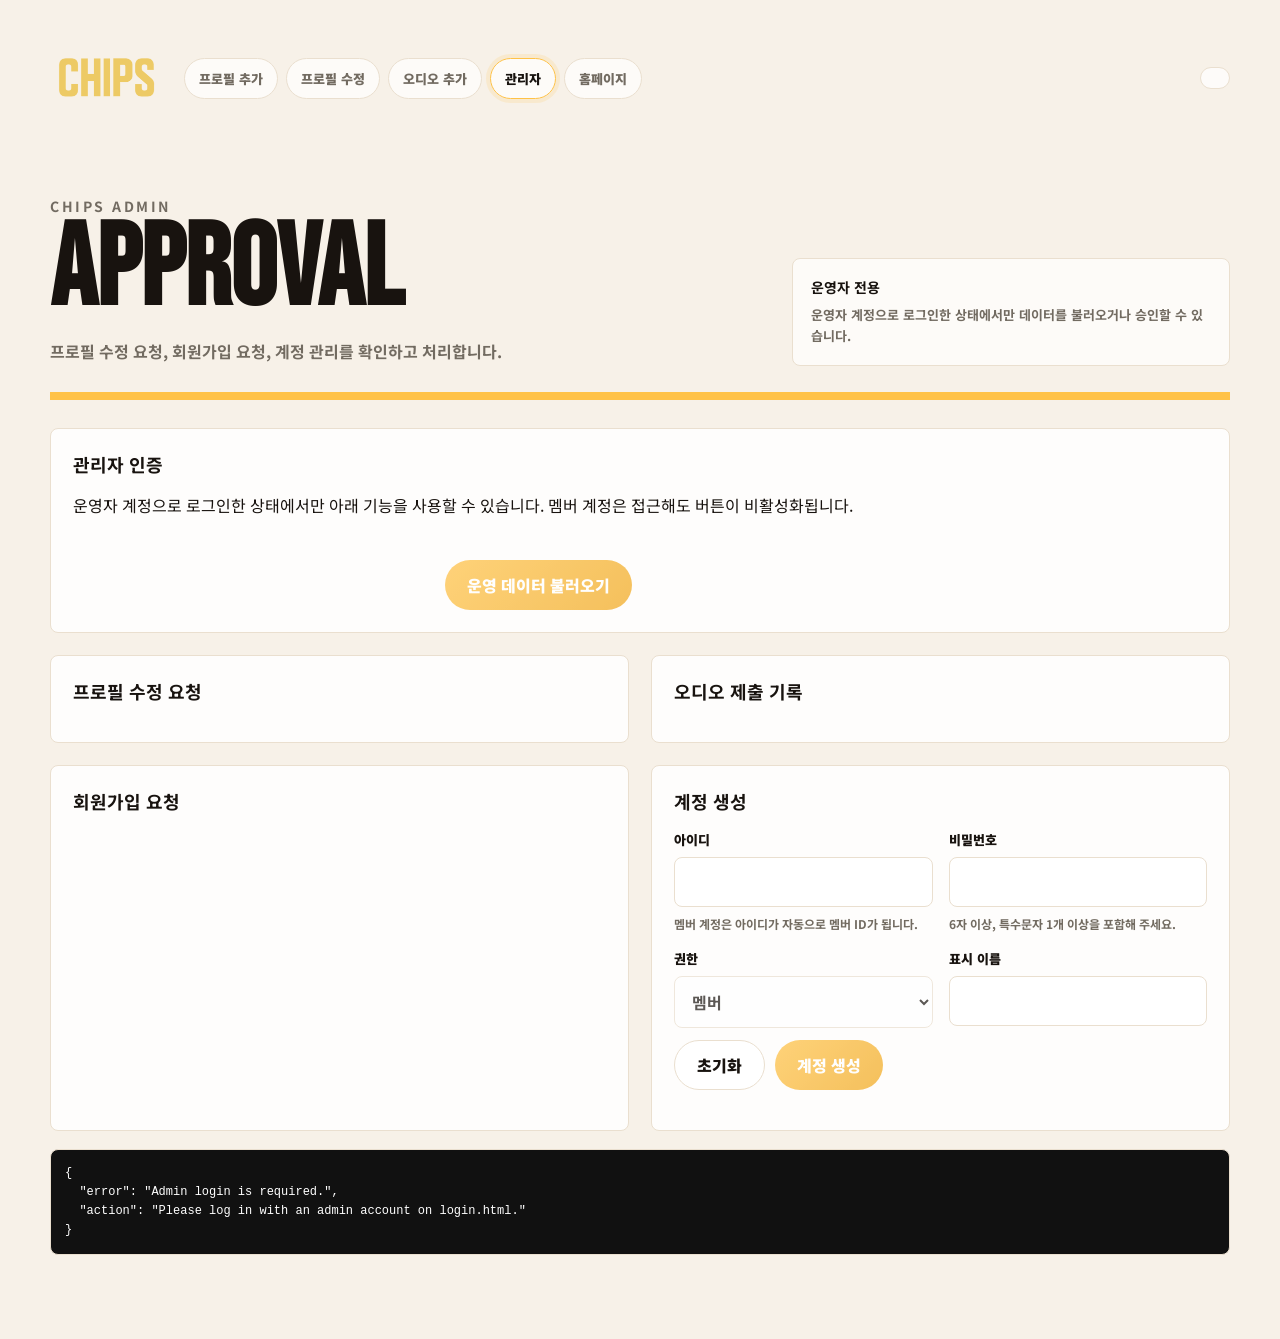
==== admin.html @ e497e9a8 "Simplify admin account form" ====
<!DOCTYPE html>
<html lang="ko">
  <head>
    <meta charset="UTF-8" />
    <meta name="viewport" content="width=device-width, initial-scale=1.0" />
    <title>CHIPS Admin</title>
    <link rel="preconnect" href="https://fonts.googleapis.com" />
    <link rel="preconnect" href="https://fonts.gstatic.com" crossorigin />
    <link
      href="https://fonts.googleapis.com/css2?family=Bebas+Neue&family=Noto+Sans+KR:wght@400;500;700;900&display=swap"
      rel="stylesheet"
    />
    <link rel="stylesheet" href="submission.css?v=20260515-ops-nav" />
  </head>
  <body>
    <main class="submission-shell">
      <div class="submission-topbar">
        <a class="brand-mark" href="index.html#top" aria-label="CHIPS home">
          <img src="assets/chips_logo_1.png" alt="CHIPS" />
        </a>
        <nav class="submission-nav" aria-label="운영 페이지" data-auth-nav hidden>
          <a href="profile-create.html">프로필 추가</a>
          <a href="profile-edit.html">프로필 수정</a>
          <a href="audio-create.html">오디오 추가</a>
          <a class="is-active" href="admin.html">관리자</a>
          <a href="index.html#top">홈페이지</a>
        </nav>
        <div class="topbar-account" data-auth-greeting hidden></div>
      </div>

      <section class="submission-hero">
        <div>
          <p class="submission-kicker">CHIPS ADMIN</p>
          <h1>APPROVAL</h1>
          <p>프로필 수정 요청, 회원가입 요청, 계정 관리를 확인하고 처리합니다.</p>
        </div>
        <aside class="status-panel">
          <strong>운영자 전용</strong>
          <p>운영자 계정으로 로그인한 상태에서만 데이터를 불러오거나 승인할 수 있습니다.</p>
        </aside>
      </section>

      <section class="form-section admin-login">
        <h2>관리자 인증</h2>
        <p class="form-help">운영자 계정으로 로그인한 상태에서만 아래 기능을 사용할 수 있습니다. 멤버 계정은 접근해도 버튼이 비활성화됩니다.</p>
        <div class="field-grid">
          <div class="field admin-actions">
            <label>&nbsp;</label>
            <button class="primary-button" id="load-submissions" type="button">운영 데이터 불러오기</button>
          </div>
        </div>
      </section>

      <section class="admin-grid">
        <div class="form-section">
          <h2>프로필 수정 요청</h2>
          <div id="profile-submissions" class="submission-list"></div>
        </div>
        <div class="form-section">
          <h2>오디오 제출 기록</h2>
          <div id="audio-submissions" class="submission-list"></div>
        </div>
      </section>

      <section class="admin-grid">
        <div class="form-section">
          <h2>회원가입 요청</h2>
          <div id="signup-requests" class="submission-list"></div>
        </div>
        <div class="form-section">
          <h2>계정 생성</h2>
          <form class="admin-account-form" id="admin-account-form">
            <div class="field-grid">
              <div class="field">
                <label for="account-username">아이디</label>
                <input id="account-username" name="username" required />
                <small class="field-help">멤버 계정은 아이디가 자동으로 멤버 ID가 됩니다.</small>
              </div>
              <div class="field">
                <label for="account-password">비밀번호</label>
                <input id="account-password" name="password" type="password" required minlength="6" pattern="^(?=.*[^A-Za-z0-9]).{6,}$" />
                <small class="field-help">6자 이상, 특수문자 1개 이상을 포함해 주세요.</small>
              </div>
              <div class="field">
                <label for="account-role">권한</label>
                <select id="account-role" name="role">
                  <option value="actor">멤버</option>
                  <option value="admin">관리자</option>
                </select>
              </div>
              <div class="field">
                <label for="account-name">표시 이름</label>
                <input id="account-name" name="name" />
              </div>
            </div>
            <div class="form-actions compact-actions">
              <button class="secondary-button" type="reset">초기화</button>
              <button class="primary-button" type="submit">계정 생성</button>
            </div>
          </form>
          <div id="account-list" class="submission-list"></div>
        </div>
      </section>

      <pre class="result-box" id="admin-result" hidden></pre>
    </main>

    <script src="admin.js?v=20260515-ops-nav"></script>
  </body>
</html>
---- submission.css ----
:root {
  --ink: #18130f;
  --muted: #726b61;
  --line: #eadfcf;
  --paper: #fffdf8;
  --chip-yellow: #ffc247;
  --chip-yellow-deep: #f1a91f;
  --green: #2d9b75;
  --blue: #2794cf;
}

* {
  box-sizing: border-box;
}

body {
  margin: 0;
  min-height: 100vh;
  background: #f7f1e8;
  color: var(--ink);
  font-family: "Noto Sans KR", system-ui, sans-serif;
}

a {
  color: inherit;
}

.submission-shell {
  width: min(1180px, calc(100% - 36px));
  margin: 0 auto;
  padding: 34px 0 72px;
}

.submission-topbar {
  display: flex;
  justify-content: space-between;
  gap: 18px;
  align-items: center;
  margin-bottom: 30px;
}

.brand-mark {
  display: inline-flex;
  align-items: center;
  width: 116px;
  text-decoration: none;
}

.brand-mark img {
  display: block;
  width: 100%;
  height: auto;
}

.submission-nav {
  display: flex;
  gap: 8px;
  flex-wrap: wrap;
}

.submission-nav a {
  padding: 10px 14px;
  border: 1px solid var(--line);
  border-radius: 999px;
  background: rgba(255, 255, 255, 0.72);
  color: var(--muted);
  font-size: 13px;
  font-weight: 900;
  text-decoration: none;
}

.submission-nav a.is-active {
  border-color: var(--chip-yellow);
  color: var(--ink);
  box-shadow: 0 0 0 4px rgba(255, 194, 71, 0.16);
}

.submission-hero {
  display: grid;
  grid-template-columns: minmax(0, 0.9fr) minmax(280px, 0.55fr);
  gap: 24px;
  align-items: end;
  padding: 28px 0 26px;
  border-bottom: 8px solid var(--chip-yellow);
}

.submission-kicker {
  margin: 0 0 8px;
  color: var(--blue);
  font-size: 14px;
  font-weight: 900;
  letter-spacing: 0.18em;
  text-transform: uppercase;
}

.submission-hero h1 {
  margin: 0;
  font-family: "Bebas Neue", "Noto Sans KR", sans-serif;
  font-size: clamp(54px, 9vw, 118px);
  line-height: 0.92;
  letter-spacing: 0;
}

.submission-hero p {
  margin: 14px 0 0;
  color: var(--muted);
  font-weight: 700;
  line-height: 1.7;
}

.status-panel {
  border: 1px solid var(--line);
  border-radius: 8px;
  background: rgba(255, 255, 255, 0.72);
  padding: 18px;
}

.status-panel strong {
  display: block;
  margin-bottom: 8px;
  font-size: 14px;
}

.status-panel p {
  margin: 0;
  color: var(--muted);
  font-size: 13px;
  line-height: 1.6;
}

.submission-form {
  display: grid;
  gap: 22px;
  margin-top: 28px;
}

.form-section {
  border: 1px solid var(--line);
  border-radius: 8px;
  background: rgba(255, 255, 255, 0.86);
  padding: 22px;
}

.form-section h2 {
  margin: 0 0 16px;
  font-size: 18px;
}

.field-grid {
  display: grid;
  grid-template-columns: repeat(2, minmax(0, 1fr));
  gap: 16px;
}

.field {
  display: grid;
  gap: 8px;
}

.field.is-wide {
  grid-column: 1 / -1;
}

.field label,
.group-label {
  font-size: 13px;
  font-weight: 900;
}

.field input,
.field textarea,
.field select {
  width: 100%;
  min-height: 46px;
  border: 1px solid var(--line);
  border-radius: 8px;
  background: #fff;
  color: var(--ink);
  font: inherit;
  font-weight: 700;
  padding: 12px 13px;
}

.field textarea {
  min-height: 112px;
  resize: vertical;
}

.topbar-account {
  display: inline-flex;
  align-items: center;
  gap: 10px;
  margin-left: auto;
  padding: 10px 14px;
  border: 1px solid var(--line);
  border-radius: 999px;
  background: rgba(255, 255, 255, 0.72);
  color: var(--muted);
  font-size: 13px;
  font-weight: 800;
  white-space: nowrap;
}

.topbar-account button {
  border: 0;
  border-radius: 999px;
  background: var(--ink);
  color: #fff;
  cursor: pointer;
  font-size: 11px;
  font-weight: 900;
  padding: 7px 10px;
}

.topbar-account strong {
  color: var(--blue);
  font-weight: 900;
}

.login-gate {
  max-width: 720px;
  margin: 42px auto 0;
  text-align: center;
}

.login-gate h1 {
  margin: 8px 0 12px;
  font-size: clamp(34px, 6vw, 58px);
  line-height: 0.95;
}

.login-gate p {
  margin: 0 auto 24px;
  max-width: 520px;
  color: var(--muted);
  font-weight: 800;
  line-height: 1.7;
}

.field-help {
  color: var(--muted);
  font-size: 12px;
  font-weight: 700;
  line-height: 1.5;
}

.category-grid {
  display: grid;
  grid-template-columns: repeat(2, minmax(0, 1fr));
  gap: 14px;
}

.category-group {
  border: 1px solid var(--line);
  border-radius: 8px;
  padding: 14px;
  background: #fff;
}

.category-group header {
  display: flex;
  justify-content: space-between;
  gap: 10px;
  align-items: baseline;
  margin-bottom: 10px;
}

.category-group strong {
  font-size: 15px;
}

.category-group small {
  color: var(--muted);
  font-weight: 900;
}

.option-list {
  display: flex;
  flex-wrap: wrap;
  gap: 8px;
}

.option-pill {
  position: relative;
}

.option-pill input {
  position: absolute;
  opacity: 0;
  inset: 0;
}

.option-pill span {
  display: block;
  padding: 8px 10px;
  border: 1px solid var(--line);
  border-radius: 999px;
  color: var(--muted);
  font-size: 12px;
  font-weight: 900;
  cursor: pointer;
}

.option-pill input:checked + span {
  border-color: var(--chip-yellow-deep);
  background: rgba(255, 194, 71, 0.2);
  color: var(--ink);
}

.file-drop {
  display: grid;
  gap: 10px;
  place-items: center;
  min-height: 170px;
  border: 2px dashed #e4c985;
  border-radius: 8px;
  background: rgba(255, 244, 215, 0.42);
  text-align: center;
  cursor: pointer;
}

.file-drop strong {
  font-size: 16px;
}

.file-drop span {
  color: var(--muted);
  font-size: 13px;
  font-weight: 800;
}

.form-actions {
  display: flex;
  justify-content: flex-end;
  gap: 10px;
  flex-wrap: wrap;
}

.primary-button,
.secondary-button {
  min-height: 50px;
  border: 0;
  border-radius: 999px;
  padding: 0 22px;
  font: inherit;
  font-weight: 900;
  cursor: pointer;
}

.primary-button {
  background: linear-gradient(135deg, var(--chip-yellow), var(--chip-yellow-deep));
  color: #fff;
}

.primary-button:disabled {
  cursor: wait;
  opacity: 0.72;
}

.secondary-button {
  background: #fff;
  color: var(--ink);
  border: 1px solid var(--line);
}

.button-link {
  display: inline-flex;
  align-items: center;
  justify-content: center;
  text-decoration: none;
}

.auth-status {
  display: flex;
  align-items: center;
  justify-content: space-between;
  gap: 12px;
  margin: 18px 0 0;
  padding: 12px 14px;
  border: 1px solid var(--line);
  border-radius: 8px;
  background: rgba(255, 255, 255, 0.74);
  color: var(--muted);
  font-size: 13px;
  font-weight: 800;
}

.auth-status strong {
  color: var(--ink);
}

.auth-status button {
  min-height: 34px;
  border: 1px solid var(--line);
  border-radius: 999px;
  background: #fff;
  padding: 0 12px;
  color: var(--ink);
  font: inherit;
  font-size: 12px;
  font-weight: 900;
  cursor: pointer;
}

.admin-account-form {
  display: grid;
  gap: 12px;
  margin-bottom: 18px;
}

.admin-account-form .field-grid {
  align-items: start;
}

.compact-actions {
  justify-content: flex-start;
}

.result-box {
  margin-top: 18px;
  border: 1px solid var(--line);
  border-radius: 8px;
  background: #111;
  color: #fff;
  padding: 14px;
  overflow-x: auto;
  white-space: pre-wrap;
  font: 12px/1.6 Consolas, monospace;
}

.result-box[hidden] {
  display: none;
}

.profile-preview-panel {
  margin-top: 22px;
}

.profile-preview-title {
  margin-bottom: 14px;
}

.profile-preview-title span {
  display: block;
  color: var(--blue);
  font-size: 11px;
  font-weight: 900;
  letter-spacing: 0.14em;
}

.profile-preview-title h2 {
  margin: 4px 0 0;
  font-size: clamp(26px, 4vw, 38px);
  line-height: 1.08;
}

.profile-preview-profile {
  display: grid;
  grid-template-columns: minmax(220px, 300px) minmax(0, 1fr);
  gap: 24px;
  align-items: start;
}

.profile-preview-sidebar {
  display: grid;
  gap: 14px;
}

.profile-preview-content {
  display: grid;
  gap: 16px;
}

.profile-preview-audio,
.profile-preview-summary,
.profile-preview-career {
  border: 1px solid var(--line);
  border-radius: 8px;
  background: rgba(255, 255, 255, 0.82);
  padding: 18px;
  box-shadow: 0 16px 38px rgba(73, 52, 25, 0.08);
}

.profile-preview-player-head {
  display: block;
}

.profile-preview-player-head span {
  display: block;
  margin-bottom: 8px;
}

.profile-preview-player {
  display: grid;
  grid-template-columns: 38px minmax(120px, 1fr) 34px minmax(78px, 104px);
  gap: 8px;
  align-items: center;
  max-width: 548px;
}

.profile-preview-play {
  display: grid;
  place-items: center;
  width: 38px;
  height: 38px;
  border-radius: 50%;
  background: linear-gradient(135deg, var(--chip-yellow), var(--chip-yellow-deep));
  color: #fff;
  font-size: 15px;
  font-weight: 900;
}

.profile-preview-wave {
  height: 6px;
  overflow: hidden;
  border-radius: 999px;
  background: #eadfc6;
}

.profile-preview-wave span {
  display: block;
  width: 42%;
  height: 100%;
  border-radius: inherit;
  background: linear-gradient(90deg, var(--chip-yellow), var(--chip-yellow-deep));
}

.profile-preview-player strong {
  color: var(--ink);
  font-size: 13px;
  font-weight: 800;
}

.profile-preview-volume {
  display: grid;
  grid-template-columns: auto minmax(56px, 82px);
  gap: 6px;
  align-items: center;
  color: var(--muted);
  font-size: 11px;
  font-weight: 900;
  letter-spacing: 0.04em;
}

.profile-preview-volume i {
  display: block;
  height: 6px;
  border: 1px solid rgba(32, 26, 18, 0.1);
  border-radius: 999px;
  background: linear-gradient(90deg, rgba(246, 185, 59, 0.42), rgba(38, 167, 224, 0.18));
}

.profile-preview-samples {
  display: grid;
  grid-template-columns: repeat(2, minmax(118px, 1fr));
  gap: 10px;
  margin-top: 16px;
  padding-top: 14px;
  border-top: 1px solid rgba(32, 26, 18, 0.08);
}

.profile-preview-samples button {
  min-height: 40px;
  border: 1px solid rgba(32, 26, 18, 0.1);
  border-radius: 8px;
  background: rgba(255, 255, 255, 0.84);
  box-shadow: inset 0 -2px 0 rgba(255, 210, 106, 0.18);
  color: var(--ink);
  font: inherit;
  font-size: 12.5px;
  font-weight: 800;
}

.profile-preview-photo {
  display: grid;
  place-items: center;
  aspect-ratio: 1;
  border-radius: 8px;
  background: #c7bea9;
  color: #fff;
  font-weight: 900;
  text-align: center;
  overflow: hidden;
}

.profile-preview-photo img {
  width: 100%;
  height: 100%;
  object-fit: cover;
}

.profile-preview-identity {
  border: 1px solid rgba(32, 26, 18, 0.08);
  border-radius: 8px;
  background: rgba(255, 255, 255, 0.76);
  padding: 12px 14px 14px;
  text-align: center;
  box-shadow: 0 14px 34px rgba(73, 52, 25, 0.06);
  min-width: 0;
}

.profile-preview-identity h2 {
  margin: 0;
  color: var(--blue);
  font-size: clamp(40px, 5.2vw, 58px);
  line-height: 0.94;
  text-shadow: 0 4px 0 rgba(255, 255, 255, 0.95);
  max-width: 100%;
  overflow-wrap: anywhere;
}

.profile-preview-identity p {
  margin: 3px 0 0;
  color: var(--ink);
  font-size: clamp(18px, 2.2vw, 25px);
  font-weight: 900;
  letter-spacing: 0.02em;
  overflow-wrap: anywhere;
}

.profile-preview-copy,
.profile-preview-capabilities {
  border: 1px solid rgba(32, 26, 18, 0.08);
  border-radius: 8px;
  background: rgba(255, 255, 255, 0.72);
  padding: 14px 16px;
  font-weight: 800;
  line-height: 1.7;
  white-space: pre-line;
}

.profile-preview-capabilities {
  color: var(--muted);
  font-size: 13px;
}

.profile-preview-section-head {
  display: flex;
  flex-wrap: wrap;
  align-items: baseline;
  gap: 10px 16px;
  margin-bottom: 12px;
}

.profile-preview-section-head span {
  color: var(--blue);
  font-size: 11px;
  font-weight: 900;
  letter-spacing: 0.14em;
}

.profile-preview-section-head h3 {
  margin: 0;
  padding: 4px 11px 6px;
  border-radius: 8px;
  background: rgba(255, 255, 255, 0.72);
  font-size: clamp(23px, 2.8vw, 30px);
  line-height: 1.16;
}

.profile-preview-career {
  width: min(100%, 920px);
}

.profile-preview-career ul {
  display: grid;
  gap: 10px;
  margin: 0;
  padding: 0;
  list-style: none;
}

.profile-preview-career li {
  position: relative;
  padding-left: 18px;
  color: var(--muted);
  font-size: 14px;
  font-weight: 700;
  line-height: 1.6;
}

.profile-preview-career li::before {
  content: "";
  position: absolute;
  left: 0;
  top: 0.75em;
  width: 6px;
  height: 6px;
  border-radius: 50%;
  background: var(--chip-yellow-deep);
}

.admin-grid {
  display: grid;
  grid-template-columns: repeat(2, minmax(0, 1fr));
  gap: 22px;
  margin-top: 22px;
}

.admin-login {
  margin-top: 28px;
}

.admin-actions {
  justify-content: end;
}

.submission-list {
  display: grid;
  gap: 12px;
}

.submission-card {
  display: grid;
  gap: 10px;
  border: 1px solid var(--line);
  border-radius: 8px;
  background: #fff;
  padding: 14px;
}

.submission-card strong,
.submission-card span,
.submission-card small {
  display: block;
}

.submission-card span,
.submission-card small,
.empty-note {
  color: var(--muted);
  font-size: 13px;
  font-weight: 800;
}

.submission-card audio {
  width: 100%;
}

.admin-card-main {
  display: grid;
  gap: 5px;
}

.admin-request-meta {
  display: flex;
  flex-wrap: wrap;
  gap: 6px;
  margin-top: 7px;
}

.admin-request-meta span {
  border: 1px solid var(--line);
  border-radius: 999px;
  background: rgba(255, 252, 244, 0.78);
  color: var(--muted);
  font-size: 11px;
  padding: 5px 8px;
}

.admin-change-list {
  display: grid;
  gap: 6px;
  margin: 9px 0 0;
  padding: 0;
  list-style: none;
}

.admin-change-list li {
  display: grid;
  grid-template-columns: 96px minmax(0, 1fr) minmax(0, 1fr);
  gap: 8px;
  align-items: start;
  border: 1px solid rgba(32, 26, 18, 0.08);
  border-radius: 8px;
  background: rgba(247, 242, 232, 0.42);
  padding: 8px;
}

.admin-change-list b,
.admin-change-list span,
.admin-change-note {
  color: var(--muted);
  font-size: 12px;
  font-weight: 800;
  line-height: 1.45;
}

.admin-change-list span:last-child {
  color: var(--ink);
}

.admin-card-actions {
  display: flex;
  gap: 8px;
  flex-wrap: wrap;
}

.admin-thumb {
  width: 96px;
  aspect-ratio: 1;
  border-radius: 8px;
  object-fit: cover;
}

@media (max-width: 820px) {
  .submission-topbar,
  .submission-hero,
  .field-grid,
  .category-grid,
  .profile-preview-profile,
  .admin-grid {
    grid-template-columns: 1fr;
  }

  .submission-topbar {
    align-items: flex-start;
    flex-direction: column;
  }

  .admin-change-list li {
    grid-template-columns: 1fr;
  }
}
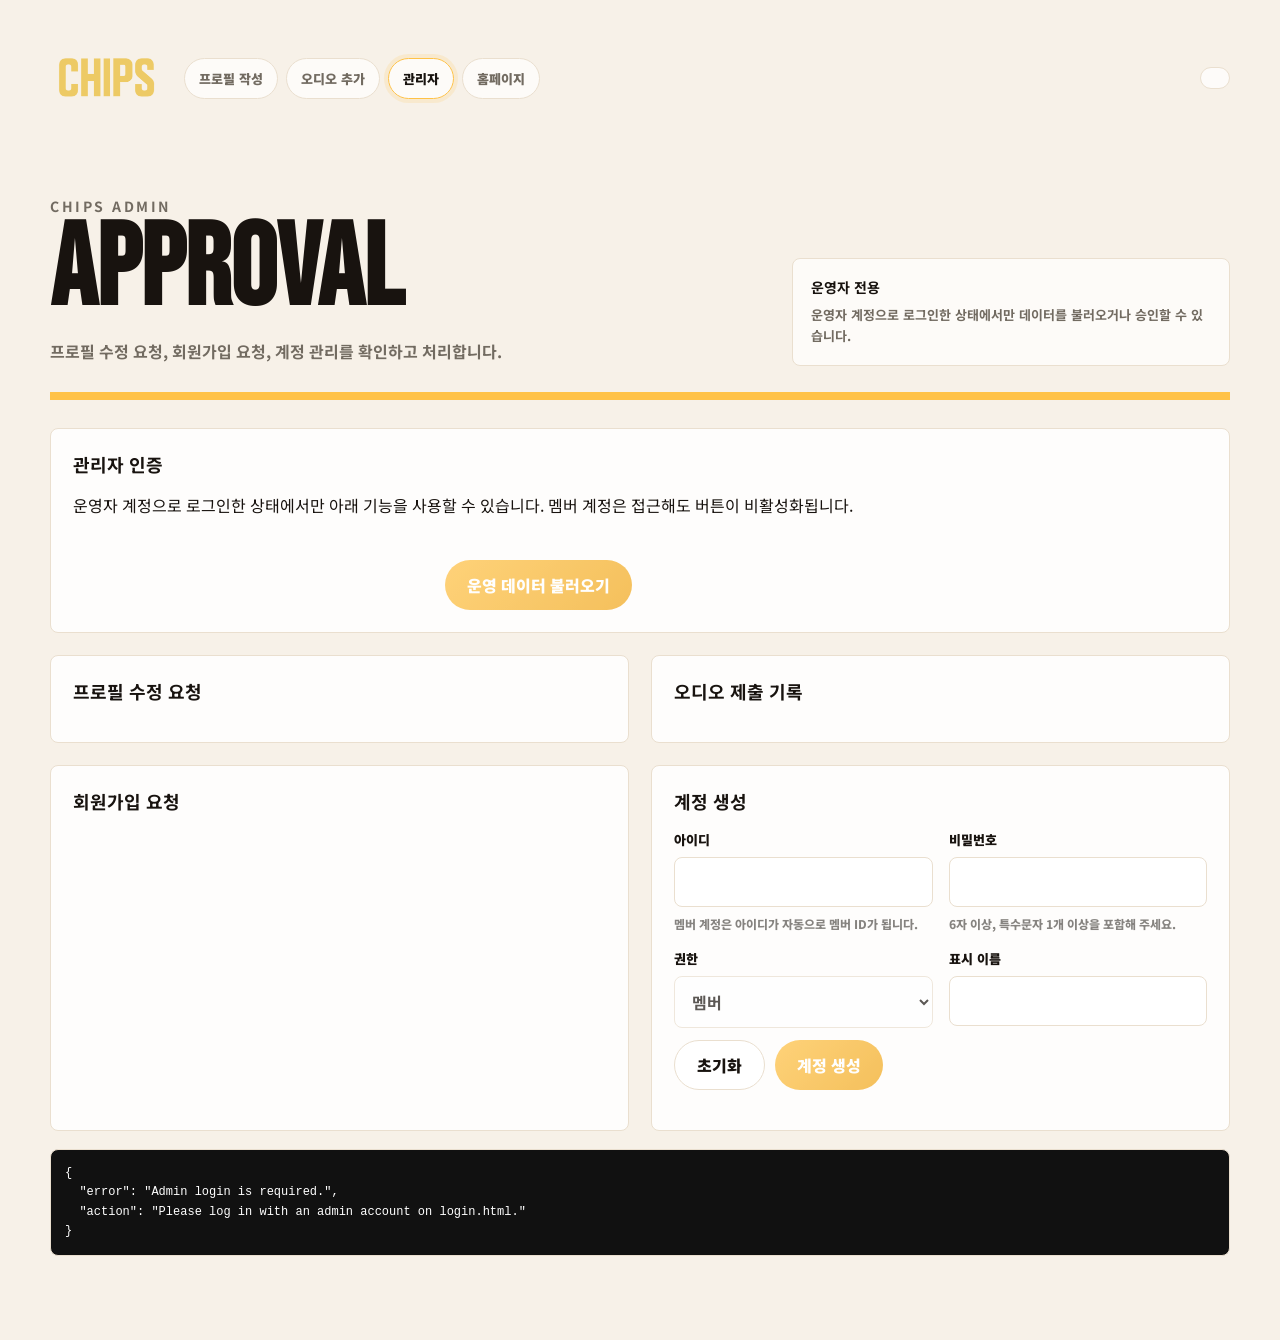
==== commit c4d2650c: "Unify profile create and edit flow" ====
--- a/admin.html
+++ b/admin.html
@@ -10,7 +10,7 @@
       href="https://fonts.googleapis.com/css2?family=Bebas+Neue&family=Noto+Sans+KR:wght@400;500;700;900&display=swap"
       rel="stylesheet"
     />
-    <link rel="stylesheet" href="submission.css?v=20260515-ops-nav" />
+    <link rel="stylesheet" href="submission.css?v=20260515-delete-token" />
   </head>
   <body>
     <main class="submission-shell">
@@ -19,8 +19,7 @@
           <img src="assets/chips_logo_1.png" alt="CHIPS" />
         </a>
         <nav class="submission-nav" aria-label="운영 페이지" data-auth-nav hidden>
-          <a href="profile-create.html">프로필 추가</a>
-          <a href="profile-edit.html">프로필 수정</a>
+          <a href="profile-create.html">프로필 작성</a>
           <a href="audio-create.html">오디오 추가</a>
           <a class="is-active" href="admin.html">관리자</a>
           <a href="index.html#top">홈페이지</a>
@@ -105,6 +104,6 @@
       <pre class="result-box" id="admin-result" hidden></pre>
     </main>
 
-    <script src="admin.js?v=20260515-ops-nav"></script>
+    <script src="admin.js?v=20260515-delete-token"></script>
   </body>
 </html>
--- a/submission.css
+++ b/submission.css
@@ -167,6 +167,88 @@
   font-weight: 900;
 }
 
+.field small {
+  color: rgba(23, 19, 13, 0.52);
+  font-size: 12px;
+  font-weight: 800;
+  line-height: 1.55;
+  word-break: keep-all;
+}
+
+.career-field {
+  gap: 10px;
+}
+
+.career-field-head {
+  display: flex;
+  align-items: center;
+}
+
+.career-input-list {
+  display: grid;
+  gap: 10px;
+}
+
+.career-input-row {
+  display: grid;
+  grid-template-columns: minmax(0, 1fr) 42px;
+  gap: 8px;
+  align-items: center;
+}
+
+.small-add-button,
+.small-remove-button {
+  border: 1px solid var(--line);
+  border-radius: 8px;
+  background: rgba(255, 255, 255, 0.86);
+  color: var(--ink);
+  cursor: pointer;
+  font: inherit;
+  font-size: 13px;
+  font-weight: 900;
+  transition: background-color 160ms ease, border-color 160ms ease, transform 160ms ease;
+}
+
+.small-add-button {
+  z-index: 2;
+  display: inline-grid;
+  place-items: center;
+  justify-self: center;
+  width: 42px;
+  height: 42px;
+  min-height: 0;
+  margin-top: -31px;
+  margin-bottom: 1px;
+  padding: 0;
+  border-radius: 50%;
+  background: rgba(255, 246, 219, 0.9);
+  border-color: rgba(246, 185, 59, 0.38);
+  color: var(--blue);
+  font-size: 22px;
+  line-height: 1;
+  transform: translateY(0);
+}
+
+.small-remove-button {
+  width: 42px;
+  min-height: 46px;
+  color: rgba(23, 19, 13, 0.52);
+}
+
+.small-add-button:hover,
+.small-remove-button:hover {
+  border-color: rgba(246, 185, 59, 0.58);
+  background: rgba(255, 246, 219, 0.98);
+}
+
+.small-add-button:hover {
+  transform: translateY(-1px) scale(1.04);
+}
+
+.small-remove-button:hover {
+  transform: translateY(-1px);
+}
+
 .field input,
 .field textarea,
 .field select {
@@ -370,6 +452,51 @@
   text-decoration: none;
 }
 
+.preview-fab {
+  position: fixed;
+  right: max(18px, calc((100vw - 1180px) / 2 - 92px));
+  bottom: 82px;
+  z-index: 30;
+  display: grid;
+  place-items: center;
+  width: 84px;
+  height: 84px;
+  border: 1px solid rgba(246, 185, 59, 0.5);
+  border-radius: 50%;
+  background:
+    radial-gradient(circle at 35% 25%, rgba(255, 255, 255, 0.98), rgba(255, 246, 219, 0.94) 58%, rgba(255, 224, 145, 0.9)),
+    #fff7dd;
+  box-shadow: 0 16px 34px rgba(73, 52, 25, 0.16);
+  color: var(--ink);
+  cursor: pointer;
+  font: inherit;
+  transition: transform 180ms ease, box-shadow 180ms ease, border-color 180ms ease;
+}
+
+.preview-fab span {
+  color: var(--blue);
+  font-size: 9px;
+  font-weight: 900;
+  letter-spacing: 0.08em;
+  line-height: 1;
+}
+
+.preview-fab strong {
+  margin-top: -13px;
+  font-size: 15px;
+  font-weight: 900;
+  line-height: 1;
+  word-break: keep-all;
+}
+
+.preview-fab:hover,
+.preview-fab:focus-visible {
+  border-color: rgba(246, 185, 59, 0.72);
+  box-shadow: 0 20px 42px rgba(73, 52, 25, 0.2);
+  outline: 0;
+  transform: scale(1.04);
+}
+
 .auth-status {
   display: flex;
   align-items: center;
@@ -456,19 +583,22 @@
 
 .profile-preview-profile {
   display: grid;
-  grid-template-columns: minmax(220px, 300px) minmax(0, 1fr);
-  gap: 24px;
+  grid-template-columns: 270px minmax(0, 665px);
+  justify-content: center;
+  gap: 48px;
   align-items: start;
+  width: min(100%, 1010px);
+  margin: 0 auto;
 }
 
 .profile-preview-sidebar {
   display: grid;
+  gap: 12px;
+}
+
+.profile-preview-content {
+  display: grid;
   gap: 14px;
-}
-
-.profile-preview-content {
-  display: grid;
-  gap: 16px;
 }
 
 .profile-preview-audio,
@@ -476,8 +606,8 @@
 .profile-preview-career {
   border: 1px solid var(--line);
   border-radius: 8px;
-  background: rgba(255, 255, 255, 0.82);
-  padding: 18px;
+  background: linear-gradient(180deg, rgba(255, 255, 255, 0.9), rgba(255, 251, 241, 0.76));
+  padding: 18px 20px;
   box-shadow: 0 16px 38px rgba(73, 52, 25, 0.08);
 }
 
@@ -487,15 +617,15 @@
 
 .profile-preview-player-head span {
   display: block;
-  margin-bottom: 8px;
+  margin-bottom: 12px;
 }
 
 .profile-preview-player {
   display: grid;
-  grid-template-columns: 38px minmax(120px, 1fr) 34px minmax(78px, 104px);
+  grid-template-columns: 38px minmax(140px, 1fr) 38px minmax(82px, 108px);
   gap: 8px;
   align-items: center;
-  max-width: 548px;
+  max-width: none;
 }
 
 .profile-preview-play {
@@ -571,6 +701,14 @@
   font-weight: 800;
 }
 
+.profile-preview-samples button.is-active {
+  border-color: rgba(246, 185, 59, 0.46);
+  background: linear-gradient(180deg, rgba(255, 250, 235, 0.98), rgba(255, 232, 174, 0.58));
+  box-shadow:
+    inset 0 -2px 0 rgba(246, 185, 59, 0.18),
+    0 8px 18px rgba(73, 52, 25, 0.05);
+}
+
 .profile-preview-photo {
   display: grid;
   place-items: center;
@@ -602,7 +740,7 @@
 .profile-preview-identity h2 {
   margin: 0;
   color: var(--blue);
-  font-size: clamp(40px, 5.2vw, 58px);
+  font-size: clamp(30px, 3.8vw, 42px);
   line-height: 0.94;
   text-shadow: 0 4px 0 rgba(255, 255, 255, 0.95);
   max-width: 100%;
@@ -612,9 +750,10 @@
 .profile-preview-identity p {
   margin: 3px 0 0;
   color: var(--ink);
-  font-size: clamp(18px, 2.2vw, 25px);
-  font-weight: 900;
-  letter-spacing: 0.02em;
+  font-size: clamp(12.5px, 1.2vw, 15px);
+  font-weight: 900;
+  letter-spacing: 0.055em;
+  text-transform: uppercase;
   overflow-wrap: anywhere;
 }
 
@@ -644,22 +783,18 @@
 
 .profile-preview-section-head span {
   color: var(--blue);
-  font-size: 11px;
-  font-weight: 900;
-  letter-spacing: 0.14em;
+  font-size: 27px;
+  font-weight: 900;
+  letter-spacing: 0;
+  line-height: 1;
 }
 
 .profile-preview-section-head h3 {
-  margin: 0;
-  padding: 4px 11px 6px;
-  border-radius: 8px;
-  background: rgba(255, 255, 255, 0.72);
-  font-size: clamp(23px, 2.8vw, 30px);
-  line-height: 1.16;
+  display: none;
 }
 
 .profile-preview-career {
-  width: min(100%, 920px);
+  width: 100%;
 }
 
 .profile-preview-career ul {
@@ -710,6 +845,12 @@
   gap: 12px;
 }
 
+#account-list {
+  max-height: 320px;
+  overflow-y: auto;
+  padding-right: 4px;
+}
+
 .submission-card {
   display: grid;
   gap: 10px;
@@ -796,6 +937,70 @@
   flex-wrap: wrap;
 }
 
+.account-row {
+  display: grid;
+  grid-template-columns: minmax(0, 1fr) auto auto;
+  align-items: center;
+  gap: 12px;
+  border: 1px solid var(--line);
+  border-radius: 8px;
+  background: #fff;
+  padding: 10px 12px;
+}
+
+.account-row-main {
+  min-width: 0;
+}
+
+.account-row strong,
+.account-row span,
+.account-row small {
+  display: block;
+}
+
+.account-row strong {
+  overflow: hidden;
+  color: var(--ink);
+  font-size: 14px;
+  font-weight: 900;
+  line-height: 1.25;
+  text-overflow: ellipsis;
+  white-space: nowrap;
+}
+
+.account-row span,
+.account-row small {
+  color: var(--muted);
+  font-size: 12px;
+  font-weight: 800;
+}
+
+.account-lock {
+  border: 1px solid rgba(32, 26, 18, 0.08);
+  border-radius: 999px;
+  background: rgba(247, 242, 232, 0.68);
+  padding: 7px 10px;
+  white-space: nowrap;
+}
+
+.danger-button {
+  min-height: 32px;
+  border: 1px solid rgba(190, 64, 52, 0.3);
+  border-radius: 999px;
+  background: rgba(255, 246, 244, 0.95);
+  color: #b43a32;
+  cursor: pointer;
+  font: inherit;
+  font-size: 12px;
+  font-weight: 900;
+  padding: 0 12px;
+}
+
+.danger-button:hover {
+  background: #b43a32;
+  color: #fff;
+}
+
 .admin-thumb {
   width: 96px;
   aspect-ratio: 1;
@@ -804,6 +1009,28 @@
 }
 
 @media (max-width: 820px) {
+  .preview-fab {
+    right: 16px;
+    bottom: 18px;
+    width: 72px;
+    height: 72px;
+    transform: none;
+  }
+
+  .preview-fab:hover,
+  .preview-fab:focus-visible {
+    transform: scale(1.04);
+  }
+
+  .preview-fab span {
+    font-size: 8px;
+  }
+
+  .preview-fab strong {
+    margin-top: -11px;
+    font-size: 13px;
+  }
+
   .submission-topbar,
   .submission-hero,
   .field-grid,
@@ -821,4 +1048,12 @@
   .admin-change-list li {
     grid-template-columns: 1fr;
   }
-}
+
+  .account-row {
+    grid-template-columns: minmax(0, 1fr) auto;
+  }
+
+  .account-row small {
+    grid-column: 1;
+  }
+}
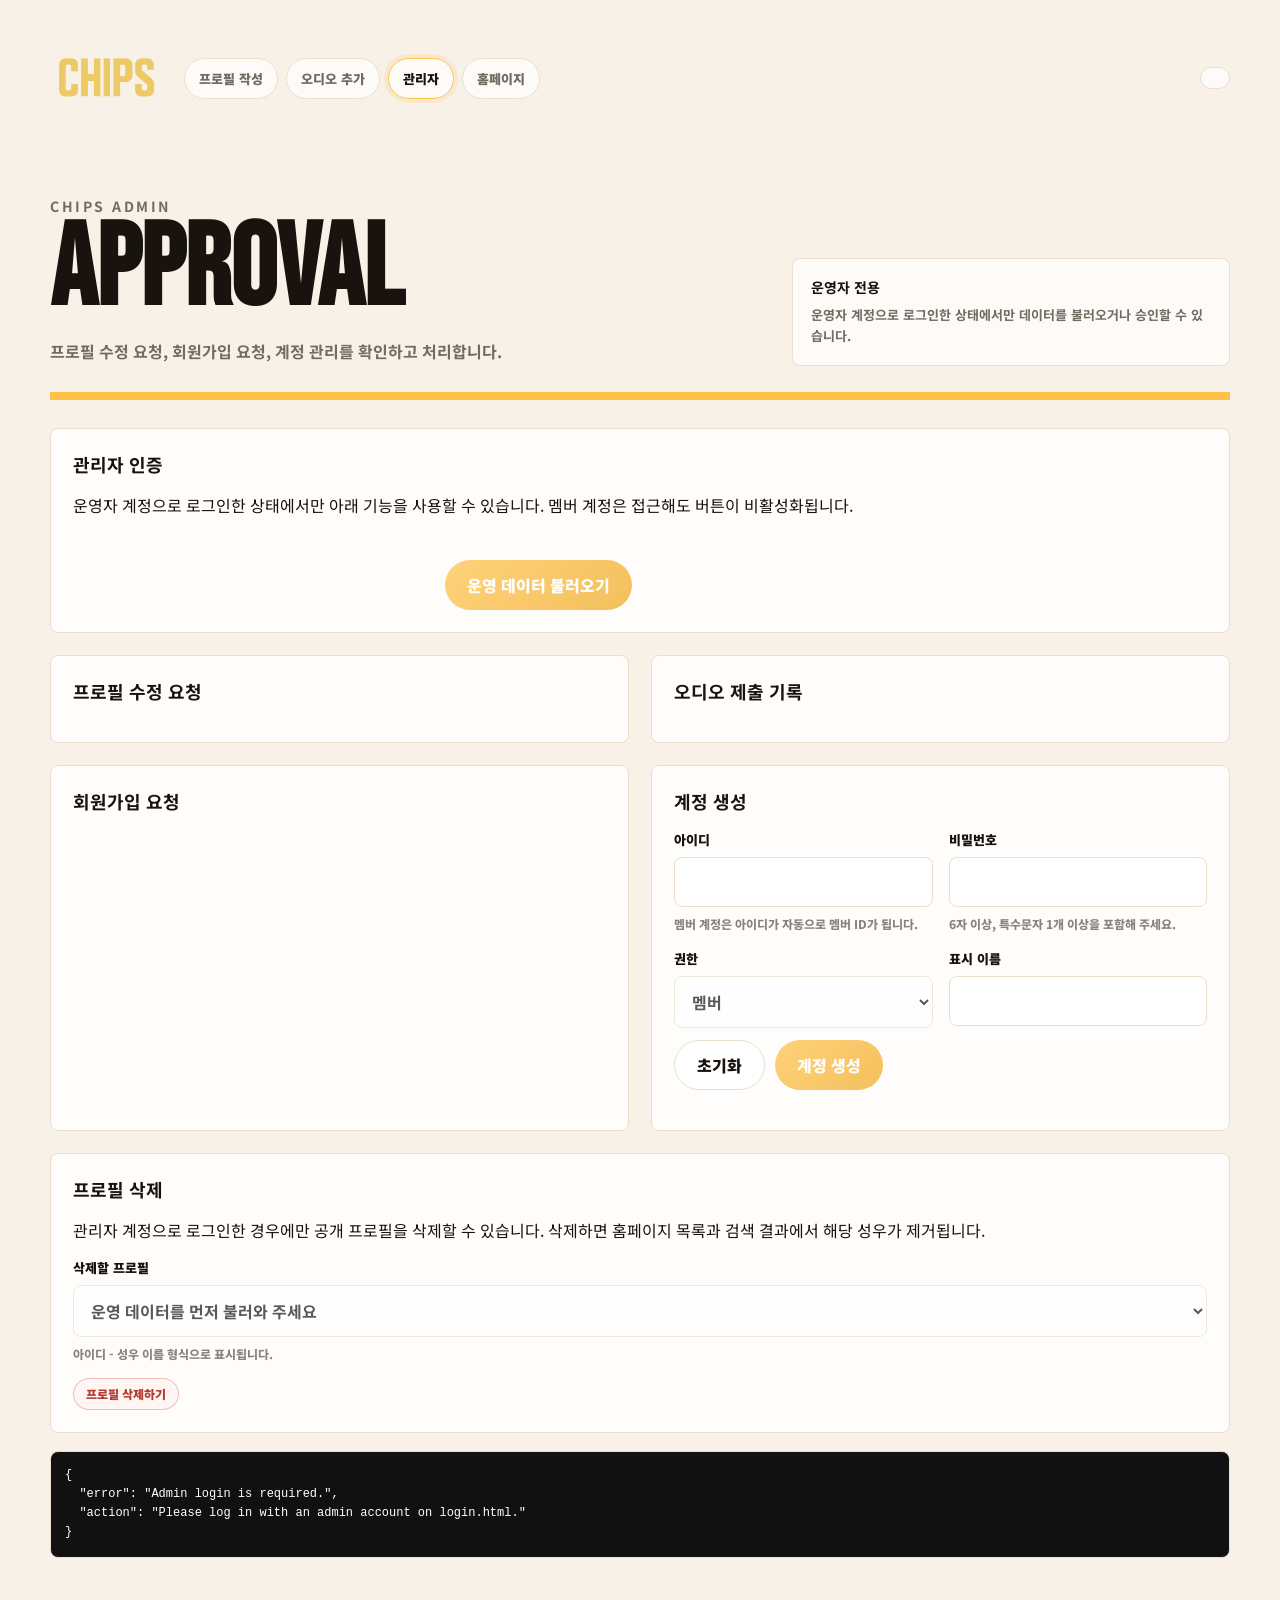
==== commit 4b93819e: "Add admin profile deletion" ====
--- a/admin.html
+++ b/admin.html
@@ -10,7 +10,7 @@
       href="https://fonts.googleapis.com/css2?family=Bebas+Neue&family=Noto+Sans+KR:wght@400;500;700;900&display=swap"
       rel="stylesheet"
     />
-    <link rel="stylesheet" href="submission.css?v=20260515-delete-token" />
+    <link rel="stylesheet" href="submission.css?v=20260518-profile-delete" />
   </head>
   <body>
     <main class="submission-shell">
@@ -101,9 +101,28 @@
         </div>
       </section>
 
+      <section class="form-section admin-profile-delete">
+        <h2>프로필 삭제</h2>
+        <p class="form-help">관리자 계정으로 로그인한 경우에만 공개 프로필을 삭제할 수 있습니다. 삭제하면 홈페이지 목록과 검색 결과에서 해당 성우가 제거됩니다.</p>
+        <form class="admin-profile-delete-form" id="admin-profile-delete-form">
+          <div class="field-grid">
+            <div class="field is-wide">
+              <label for="delete-profile-id">삭제할 프로필</label>
+              <select id="delete-profile-id" name="actorId" required>
+                <option value="">운영 데이터를 먼저 불러와 주세요</option>
+              </select>
+              <small class="field-help">아이디 - 성우 이름 형식으로 표시됩니다.</small>
+            </div>
+          </div>
+          <div class="form-actions compact-actions">
+            <button class="danger-button profile-delete-submit" type="submit">프로필 삭제하기</button>
+          </div>
+        </form>
+      </section>
+
       <pre class="result-box" id="admin-result" hidden></pre>
     </main>
 
-    <script src="admin.js?v=20260515-delete-token"></script>
+    <script src="admin.js?v=20260518-profile-delete"></script>
   </body>
 </html>
--- a/submission.css
+++ b/submission.css
@@ -836,6 +836,15 @@
   margin-top: 28px;
 }
 
+.admin-profile-delete {
+  margin-top: 22px;
+}
+
+.admin-profile-delete-form {
+  display: grid;
+  gap: 14px;
+}
+
 .admin-actions {
   justify-content: end;
 }
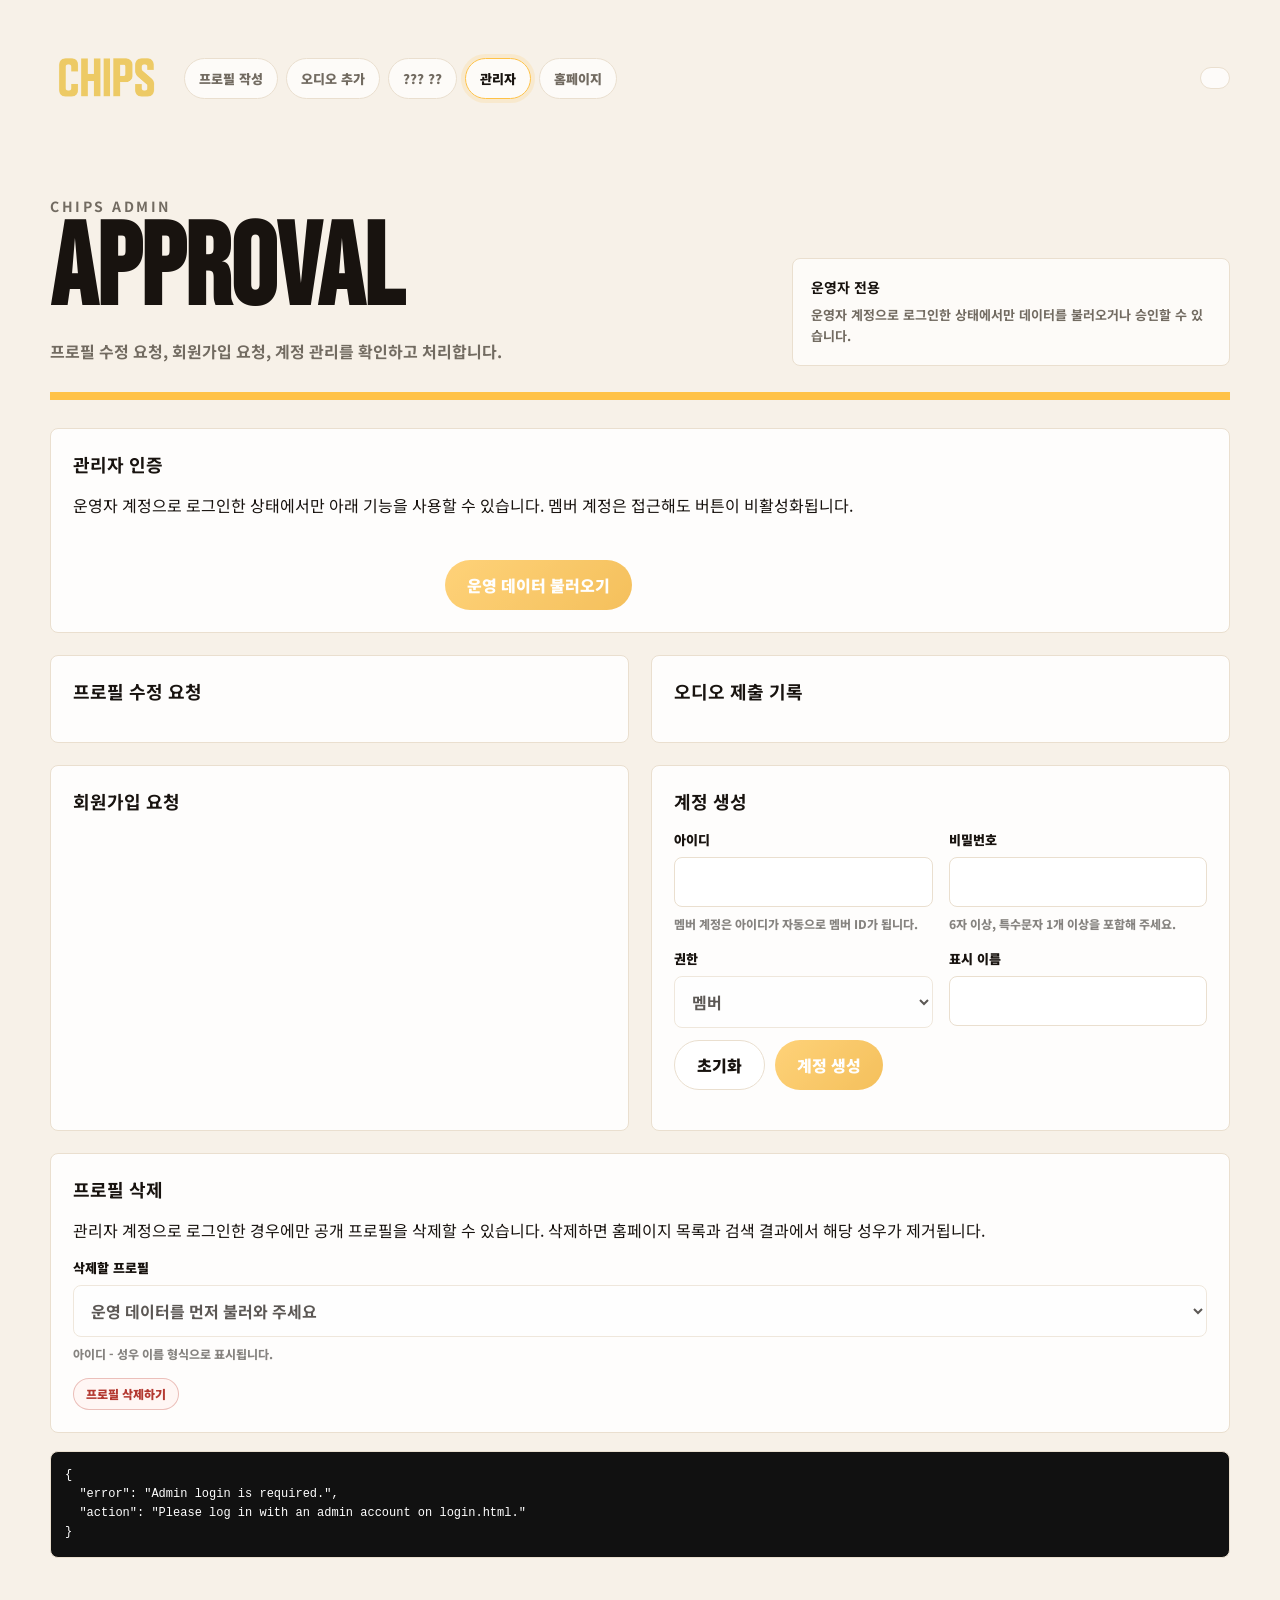
==== commit 5388a100: "Add sortable audio management" ====
--- a/admin.html
+++ b/admin.html
@@ -21,6 +21,7 @@
         <nav class="submission-nav" aria-label="운영 페이지" data-auth-nav hidden>
           <a href="profile-create.html">프로필 작성</a>
           <a href="audio-create.html">오디오 추가</a>
+          <a href="audio-manage.html">??? ??</a>
           <a class="is-active" href="admin.html">관리자</a>
           <a href="index.html#top">홈페이지</a>
         </nav>
--- a/submission.css
+++ b/submission.css
@@ -1010,6 +1010,121 @@
   color: #fff;
 }
 
+.audio-manage-panel {
+  margin-top: 22px;
+}
+
+.audio-manage-head {
+  display: flex;
+  align-items: end;
+  justify-content: space-between;
+  gap: 16px;
+  margin-bottom: 14px;
+}
+
+.audio-manage-head span {
+  color: var(--blue);
+  font-size: 11px;
+  font-weight: 900;
+  letter-spacing: 0.14em;
+}
+
+.audio-manage-head h2 {
+  margin: 3px 0 0;
+}
+
+.audio-manage-head small {
+  color: var(--muted);
+  font-size: 12px;
+  font-weight: 900;
+}
+
+.audio-manage-list {
+  display: grid;
+  gap: 12px;
+}
+
+.audio-manage-card {
+  display: grid;
+  grid-template-columns: 76px minmax(0, 1fr) auto;
+  gap: 14px;
+  align-items: start;
+  border: 1px solid var(--line);
+  border-radius: 10px;
+  background: #fff;
+  padding: 14px;
+}
+
+.audio-sort-ghost {
+  opacity: 0.45;
+}
+
+.audio-sort-chosen {
+  border-color: rgba(246, 185, 59, 0.7);
+  box-shadow: 0 18px 44px rgba(73, 52, 25, 0.12);
+}
+
+.drag-handle {
+  display: grid;
+  place-items: center;
+  min-height: 48px;
+  border: 1px dashed rgba(246, 185, 59, 0.62);
+  border-radius: 8px;
+  background: rgba(255, 250, 240, 0.82);
+  color: var(--muted);
+  cursor: grab;
+  font-size: 11px;
+  font-weight: 900;
+  letter-spacing: 0.1em;
+}
+
+.audio-manage-card[data-intro="true"] .drag-handle {
+  cursor: default;
+}
+
+.audio-manage-main {
+  display: grid;
+  gap: 12px;
+  min-width: 0;
+}
+
+.audio-manage-main label {
+  display: grid;
+  gap: 6px;
+}
+
+.audio-manage-main label span,
+.audio-category-editor summary {
+  color: var(--muted);
+  font-size: 12px;
+  font-weight: 900;
+}
+
+.audio-manage-main audio {
+  width: 100%;
+}
+
+.audio-category-editor {
+  border: 1px solid rgba(32, 26, 18, 0.08);
+  border-radius: 8px;
+  background: rgba(255, 252, 244, 0.62);
+  padding: 10px;
+}
+
+.audio-category-editor summary {
+  cursor: pointer;
+}
+
+.audio-edit-category-grid {
+  margin-top: 10px;
+  grid-template-columns: repeat(2, minmax(0, 1fr));
+}
+
+.audio-delete-button:disabled {
+  opacity: 0.42;
+  cursor: not-allowed;
+}
+
 .admin-thumb {
   width: 96px;
   aspect-ratio: 1;
@@ -1065,4 +1180,16 @@
   .account-row small {
     grid-column: 1;
   }
-}
+
+  .audio-manage-card {
+    grid-template-columns: 1fr;
+  }
+
+  .drag-handle {
+    min-height: 36px;
+  }
+
+  .audio-edit-category-grid {
+    grid-template-columns: 1fr;
+  }
+}
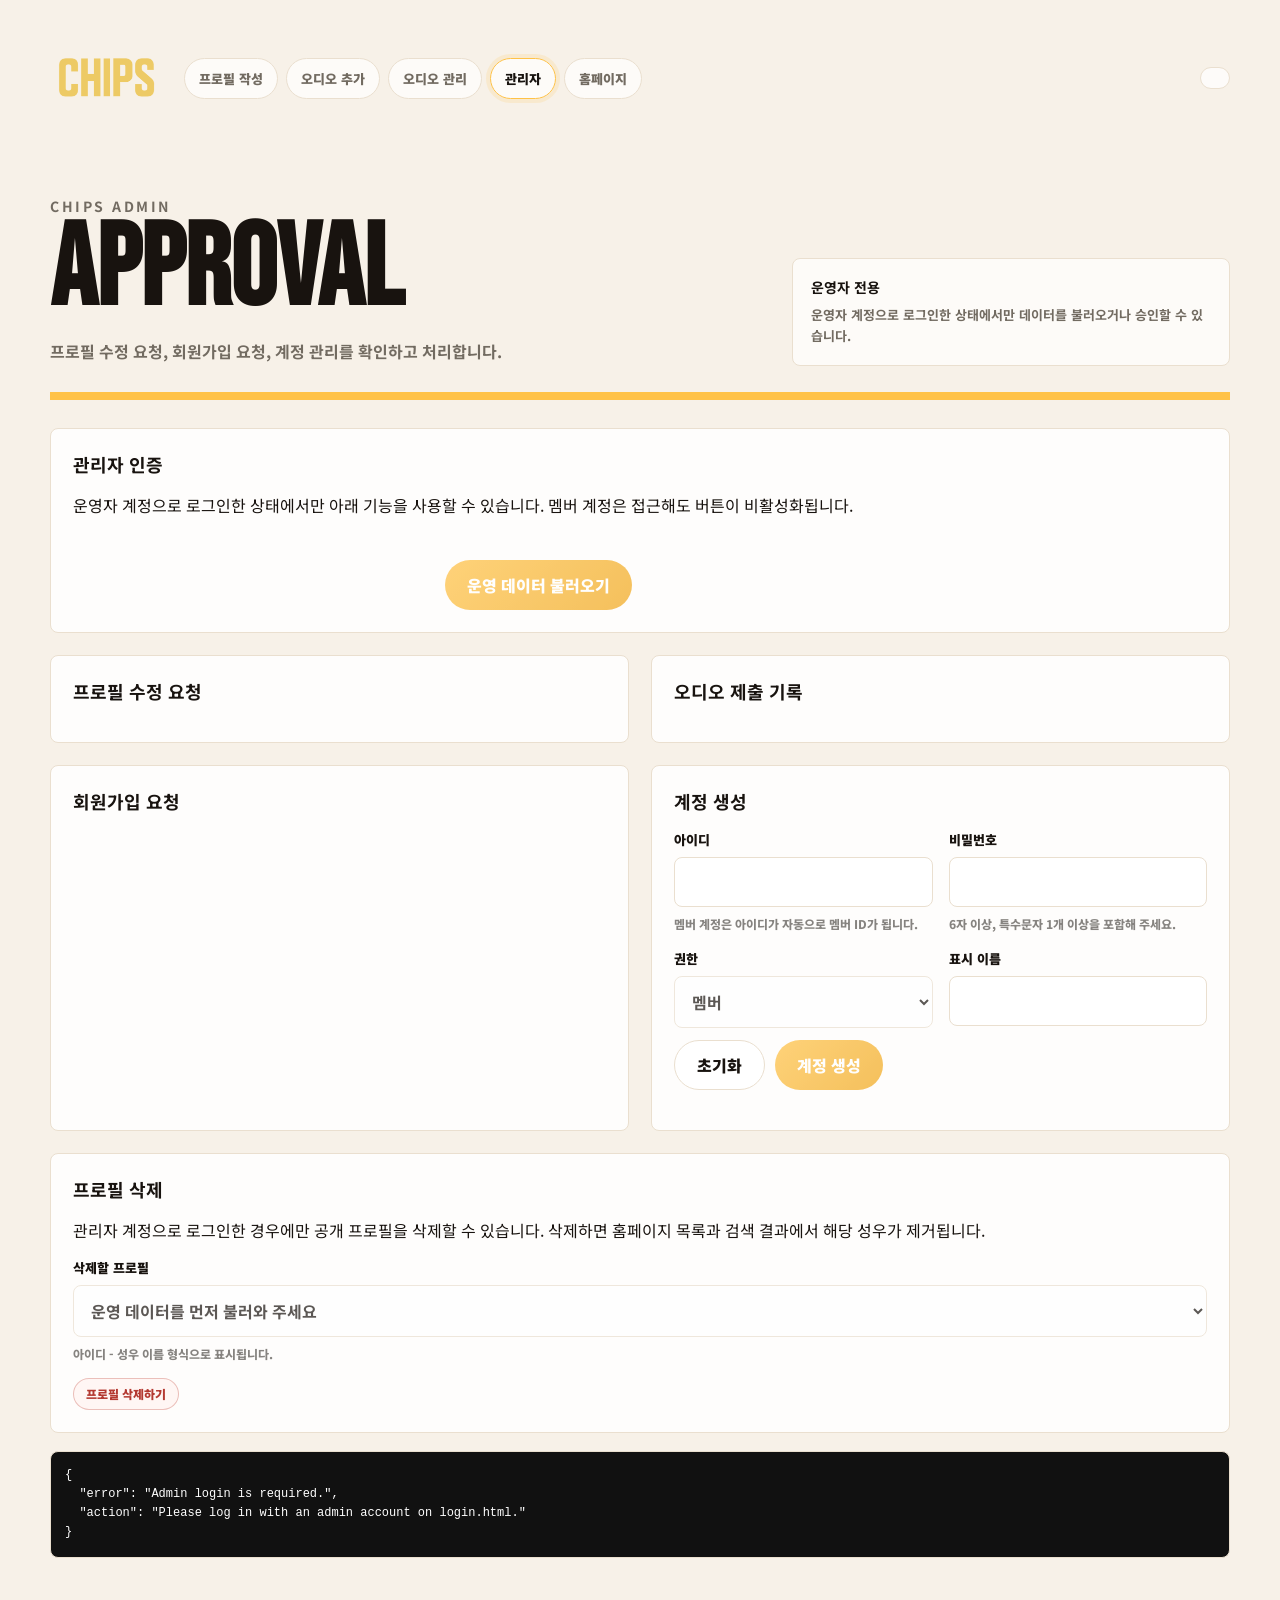
==== commit 252d6012: "Fix audio management labels and admin listing" ====
--- a/admin.html
+++ b/admin.html
@@ -21,7 +21,7 @@
         <nav class="submission-nav" aria-label="운영 페이지" data-auth-nav hidden>
           <a href="profile-create.html">프로필 작성</a>
           <a href="audio-create.html">오디오 추가</a>
-          <a href="audio-manage.html">??? ??</a>
+          <a href="audio-manage.html">오디오 관리</a>
           <a class="is-active" href="admin.html">관리자</a>
           <a href="index.html#top">홈페이지</a>
         </nav>
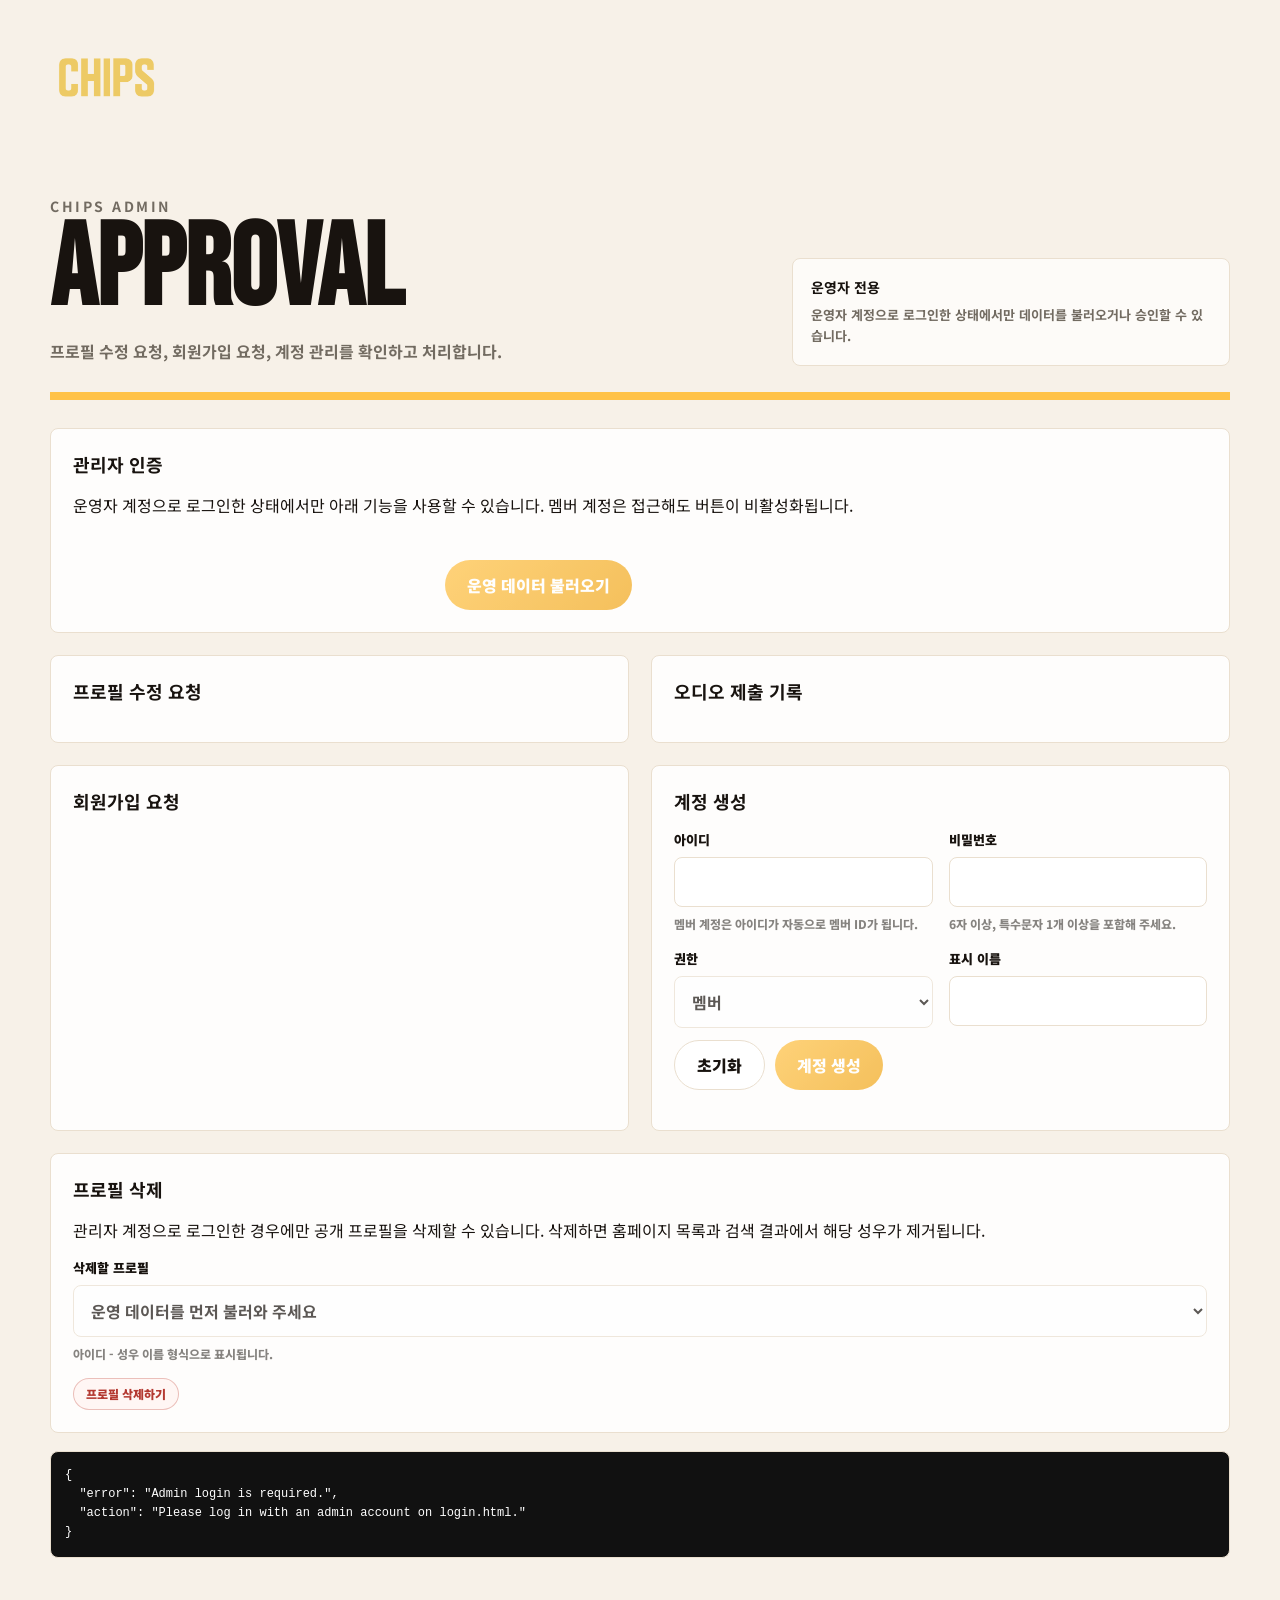
==== commit 33d60066: "Add admin news management" ====
--- a/admin.html
+++ b/admin.html
@@ -23,6 +23,7 @@
           <a href="audio-create.html">오디오 추가</a>
           <a href="audio-manage.html">오디오 관리</a>
           <a class="is-active" href="admin.html">관리자</a>
+          <a href="news-manage.html" data-admin-link>뉴스 작성</a>
           <a href="index.html#top">홈페이지</a>
         </nav>
         <div class="topbar-account" data-auth-greeting hidden></div>
--- a/submission.css
+++ b/submission.css
@@ -11,6 +11,10 @@
 
 * {
   box-sizing: border-box;
+}
+
+[hidden] {
+  display: none !important;
 }
 
 body {
@@ -326,6 +330,145 @@
   line-height: 1.5;
 }
 
+.field-help.is-placeholder {
+  visibility: hidden;
+}
+
+.audio-kind-options {
+  display: grid;
+  grid-template-columns: repeat(2, minmax(0, 1fr));
+  gap: 12px;
+}
+
+.audio-kind-card {
+  position: relative;
+  cursor: pointer;
+}
+
+.audio-kind-card input {
+  position: absolute;
+  opacity: 0;
+  inset: 0;
+}
+
+.audio-kind-card span {
+  min-height: 76px;
+  display: grid;
+  align-content: center;
+  gap: 4px;
+  padding: 14px 16px 14px 44px;
+  border: 1px solid var(--line);
+  border-radius: 8px;
+  background: #fff;
+  transition: border-color 160ms ease, background 160ms ease, box-shadow 160ms ease;
+}
+
+.audio-kind-card span::before,
+.audio-kind-card span::after {
+  content: "";
+  position: absolute;
+  border-radius: 50%;
+}
+
+.audio-kind-card span::before {
+  left: 16px;
+  top: 50%;
+  width: 16px;
+  height: 16px;
+  border: 2px solid rgba(23, 19, 13, 0.34);
+  transform: translateY(-50%);
+  background: #fff;
+}
+
+.audio-kind-card span::after {
+  left: 22px;
+  top: 50%;
+  width: 8px;
+  height: 8px;
+  transform: translateY(-50%) scale(0);
+  background: var(--chip-yellow-deep);
+  transition: transform 160ms ease;
+}
+
+.audio-kind-card strong {
+  font-size: 14px;
+  font-weight: 900;
+}
+
+.audio-kind-card small {
+  color: var(--muted);
+  font-size: 12px;
+  font-weight: 800;
+  line-height: 1.45;
+}
+
+.audio-kind-card input:checked + span {
+  border-color: var(--chip-yellow-deep);
+  background: rgba(255, 194, 71, 0.14);
+  box-shadow: 0 10px 24px rgba(246, 185, 59, 0.12);
+}
+
+.audio-kind-card input:checked + span::before {
+  border-color: var(--chip-yellow-deep);
+}
+
+.audio-kind-card input:checked + span::after {
+  transform: translateY(-50%) scale(1);
+}
+
+.audio-kind-card input:focus-visible + span {
+  outline: 3px solid rgba(42, 166, 224, 0.24);
+  outline-offset: 2px;
+}
+
+.representative-tag-grid {
+  display: grid;
+  grid-template-columns: repeat(4, minmax(0, 1fr));
+  gap: 10px;
+}
+
+.representative-tag-grid label {
+  display: grid;
+  grid-template-columns: auto minmax(0, 1fr);
+  align-items: center;
+  min-height: 46px;
+  border: 1px solid var(--line);
+  border-radius: 8px;
+  background: #fff;
+  overflow: hidden;
+}
+
+.representative-tag-grid span {
+  padding-left: 14px;
+  color: var(--blue);
+  font-size: 17px;
+  font-weight: 900;
+}
+
+.representative-tag-grid input {
+  min-height: 46px;
+  border: 0;
+  border-radius: 0;
+  padding-left: 6px;
+}
+
+.representative-tag-grid input:focus {
+  outline: none;
+}
+
+.representative-tag-grid label:focus-within {
+  border-color: var(--chip-yellow-deep);
+  box-shadow: 0 0 0 3px rgba(246, 185, 59, 0.16);
+}
+
+.auth-form .field {
+  align-content: start;
+}
+
+.auth-form .field input {
+  min-height: 54px;
+}
+
 .category-grid {
   display: grid;
   grid-template-columns: repeat(2, minmax(0, 1fr));
@@ -539,6 +682,84 @@
   align-items: start;
 }
 
+.section-title-row {
+  display: flex;
+  align-items: center;
+  justify-content: space-between;
+  gap: 16px;
+  margin-bottom: 18px;
+}
+
+.section-title-row h2 {
+  margin: 4px 0 0;
+}
+
+.news-form {
+  display: grid;
+  gap: 16px;
+}
+
+.news-manage-list {
+  display: grid;
+  gap: 12px;
+  max-height: 620px;
+  overflow: auto;
+  padding-right: 6px;
+}
+
+.news-manage-card {
+  display: grid;
+  grid-template-columns: 150px minmax(0, 1fr) auto;
+  gap: 16px;
+  align-items: center;
+  border: 1px solid var(--line);
+  border-radius: 8px;
+  background: rgba(255, 255, 255, 0.78);
+  padding: 12px;
+}
+
+.news-manage-card img {
+  width: 150px;
+  aspect-ratio: 16 / 10;
+  border-radius: 7px;
+  object-fit: cover;
+  background: #f3ead8;
+}
+
+.news-manage-card h3 {
+  margin: 6px 0;
+  font-size: 20px;
+  line-height: 1.28;
+}
+
+.news-manage-card p {
+  margin: 0;
+  color: var(--muted);
+  font-size: 13px;
+  font-weight: 700;
+  line-height: 1.55;
+}
+
+.news-manage-meta,
+.news-manage-actions {
+  display: flex;
+  align-items: center;
+  gap: 8px;
+  flex-wrap: wrap;
+}
+
+.news-manage-meta {
+  color: var(--blue);
+  font-size: 11px;
+  font-weight: 900;
+  letter-spacing: 0.08em;
+  text-transform: uppercase;
+}
+
+.news-manage-actions {
+  justify-content: flex-end;
+}
+
 .compact-actions {
   justify-content: flex-start;
 }
@@ -1093,11 +1314,36 @@
   gap: 6px;
 }
 
+.audio-note-field input {
+  min-height: 40px;
+  font-size: 12px;
+}
+
 .audio-manage-main label span,
+.audio-manage-tags > span,
 .audio-category-editor summary {
   color: var(--muted);
   font-size: 12px;
   font-weight: 900;
+}
+
+.audio-manage-tags {
+  display: grid;
+  gap: 8px;
+}
+
+.compact-tag-grid {
+  grid-template-columns: repeat(4, minmax(0, 1fr));
+  gap: 8px;
+}
+
+.compact-tag-grid label {
+  min-height: 40px;
+}
+
+.compact-tag-grid input {
+  min-height: 40px;
+  font-size: 12px;
 }
 
 .audio-manage-main audio {
@@ -1159,8 +1405,12 @@
   .submission-hero,
   .field-grid,
   .category-grid,
+  .audio-kind-options,
+  .representative-tag-grid,
   .profile-preview-profile,
-  .admin-grid {
+  .admin-grid,
+  .section-title-row,
+  .news-manage-card {
     grid-template-columns: 1fr;
   }
 
@@ -1185,10 +1435,22 @@
     grid-template-columns: 1fr;
   }
 
+  .section-title-row {
+    align-items: flex-start;
+  }
+
+  .news-manage-card img {
+    width: 100%;
+  }
+
   .drag-handle {
     min-height: 36px;
   }
 
+  .compact-tag-grid {
+    grid-template-columns: repeat(2, minmax(0, 1fr));
+  }
+
   .audio-edit-category-grid {
     grid-template-columns: 1fr;
   }
